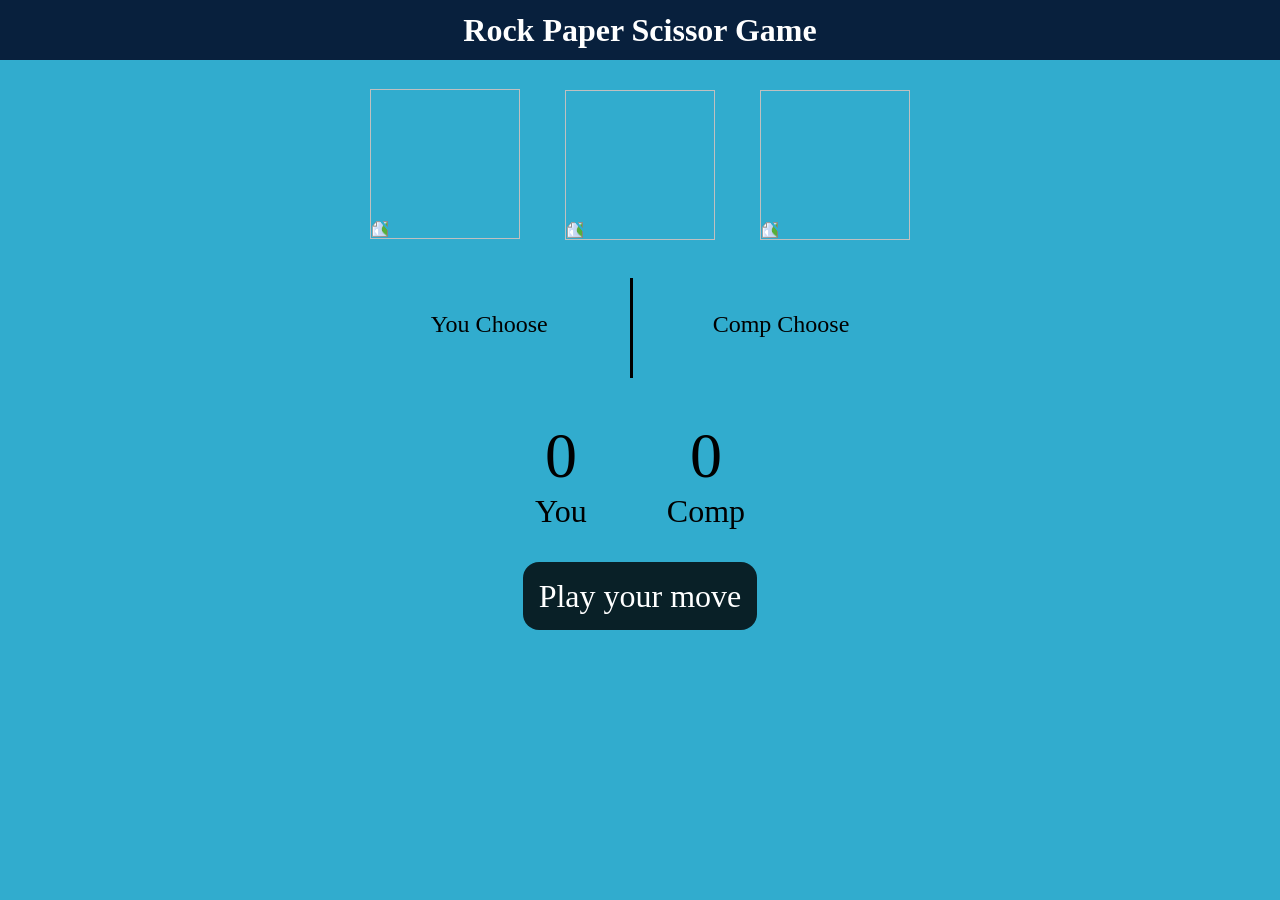
==== index.html @ c4cee9fa "Rename game.html to index.html" ====
<!DOCTYPE html>
<html lang="en">
<head>
    <meta charset="UTF-8">
    <meta name="viewport" content="width=device-width, initial-scale=1.0">
    <title>Rock Paper Scissor Game</title>
    <link rel="stylesheet" href="game.css">
</head>
<body>
    <h1>Rock Paper Scissor Game</h1>
    <div class="choices">
        <div class="choice" id="rock">
            <img src="images/rock.png">
        </div>
        <div class="choice" id="paper">
            <img src="images/paper.png">
        </div>
        <div class="choice" id="scissor">
            <img src="images/scissor.png">
        </div>
    </div>

    <div class="chooseimg">
        <div >
            You Choose
            <div id="Uimg"></div>
        </div>
        <svg width="5" height="100">
            <line x1="5" y1="0" x2="5" y2="100" style="stroke:rgb(0,0,0);stroke-width:6" />
        </svg>
        <div >
            Comp Choose
            <div id="Cpimg"></div>
        </div>
    </div>

    <div class="scr-brd">
        <div class="scr">
            <p id="user-scr">0</p>
            <p>You</p>
        </div>
        <div class="scr">
            <p id="comp-scr">0</p>
            <p>Comp</p>
        </div>
    </div>

    <div class="msg-contr">
        <p id="msg">Play your move </p>
    </div>
    <script src="game.js"></script>
</body>
</html>
---- game.css ----
*{
    margin: 0;
    padding: 0;
    text-align: center;
}

body{
    background-color: 
#31acce;
}

h1{
    background-color: rgb(8, 32, 61);
    color: white;
    line-height: 60px;
}

.choice{
    height: 155px;
    width: 155px;
    border-radius: 50%;
    display: flex;
    justify-content: center;
    align-items: center;
}

.choice:hover{
    cursor: pointer;
    background-color: black;
}
img{
    height: 150px;
    width: 150px;
    transform:rotate(-90deg);
    object-fit: cover;
}

#rock{
    margin-bottom: 3.5px;
}

#scissor{
    margin-top: 2px;
    padding-bottom: 3.5px;
}
.choices{
    display: flex;
    justify-content: center;
    align-items: center;
    gap: 40px;
    margin-top: 25px;
}

.chooseimg{
    display: flex;
    justify-content: center;
    align-items: center;
    font-size: 1.5rem;
    margin-top: 2rem;
    gap: 5rem;
}

.scr-brd{
    display: flex;
    justify-content: center;
    align-items: center;
    font-size: 2rem;
    margin-top: 2.6rem;
    gap: 5rem;
}

#user-scr, #comp-scr{
    font-size: 4rem;
}

.msg-contr{
    margin-top: 3rem;
}
#msg{
    background-color: rgba(0, 0, 0, 0.81);
    color: white;
    font-size: 2rem;
    display: inline;
    padding: 1rem;
    border-radius: 1rem;
}

#Uimg{
    opacity: 1;
    margin-top: 7px;
}

#Cpimg{
    opacity: 1;
    margin-top: 7px;
}
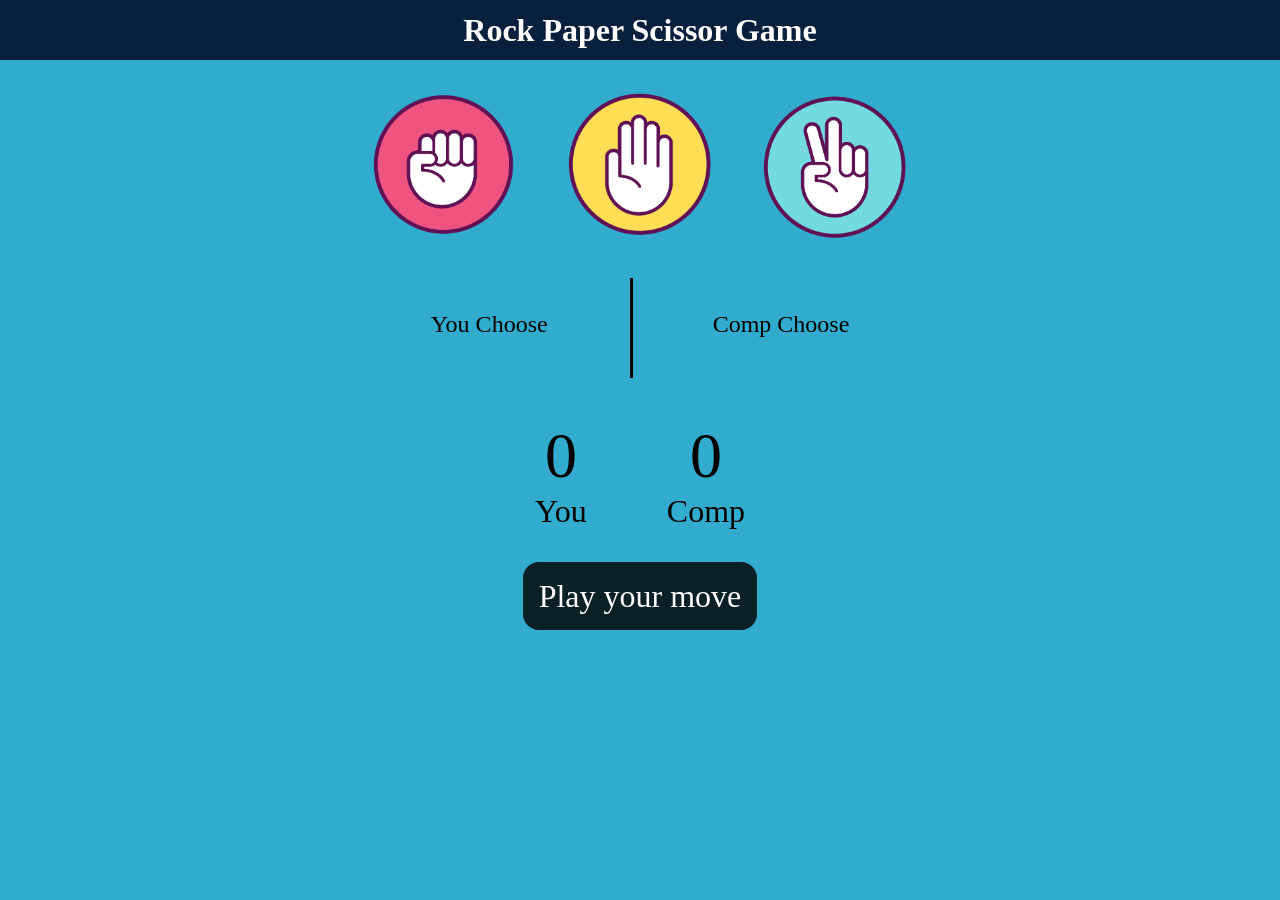
==== commit b2fb038e: "Update index.html" ====
--- a/index.html
+++ b/index.html
@@ -4,19 +4,19 @@
     <meta charset="UTF-8">
     <meta name="viewport" content="width=device-width, initial-scale=1.0">
     <title>Rock Paper Scissor Game</title>
-    <link rel="stylesheet" href="game.css">
+    <link rel="stylesheet" href="style.css">
 </head>
 <body>
     <h1>Rock Paper Scissor Game</h1>
     <div class="choices">
         <div class="choice" id="rock">
-            <img src="images/rock.png">
+            <img src="./rock.png">
         </div>
         <div class="choice" id="paper">
-            <img src="images/paper.png">
+            <img src="./paper.png">
         </div>
         <div class="choice" id="scissor">
-            <img src="images/scissor.png">
+            <img src="./scissor.png">
         </div>
     </div>
 
@@ -48,6 +48,6 @@
     <div class="msg-contr">
         <p id="msg">Play your move </p>
     </div>
-    <script src="game.js"></script>
+    <script src="script.js"></script>
 </body>
 </html>
--- a/style.css
+++ b/style.css
@@ -0,0 +1,96 @@
+*{
+    margin: 0;
+    padding: 0;
+    text-align: center;
+}
+
+body{
+    background-color: 
+#31acce;
+}
+
+h1{
+    background-color: rgb(8, 32, 61);
+    color: white;
+    line-height: 60px;
+}
+
+.choice{
+    height: 155px;
+    width: 155px;
+    border-radius: 50%;
+    display: flex;
+    justify-content: center;
+    align-items: center;
+}
+
+.choice:hover{
+    cursor: pointer;
+    background-color: black;
+}
+img{
+    height: 150px;
+    width: 150px;
+    transform:rotate(-90deg);
+    object-fit: cover;
+}
+
+#rock{
+    margin-bottom: 3.5px;
+}
+
+#scissor{
+    margin-top: 2px;
+    padding-bottom: 3.5px;
+}
+.choices{
+    display: flex;
+    justify-content: center;
+    align-items: center;
+    gap: 40px;
+    margin-top: 25px;
+}
+
+.chooseimg{
+    display: flex;
+    justify-content: center;
+    align-items: center;
+    font-size: 1.5rem;
+    margin-top: 2rem;
+    gap: 5rem;
+}
+
+.scr-brd{
+    display: flex;
+    justify-content: center;
+    align-items: center;
+    font-size: 2rem;
+    margin-top: 2.6rem;
+    gap: 5rem;
+}
+
+#user-scr, #comp-scr{
+    font-size: 4rem;
+}
+
+.msg-contr{
+    margin-top: 3rem;
+}
+#msg{
+    background-color: rgba(0, 0, 0, 0.81);
+    color: white;
+    font-size: 2rem;
+    display: inline;
+    padding: 1rem;
+    border-radius: 1rem;
+}
+
+#Uimg{
+    opacity: 1;
+    margin-top: 7px;
+}
+
+#Cpimg{
+    opacity: 1;
+    margin-top: 7px;
+}
